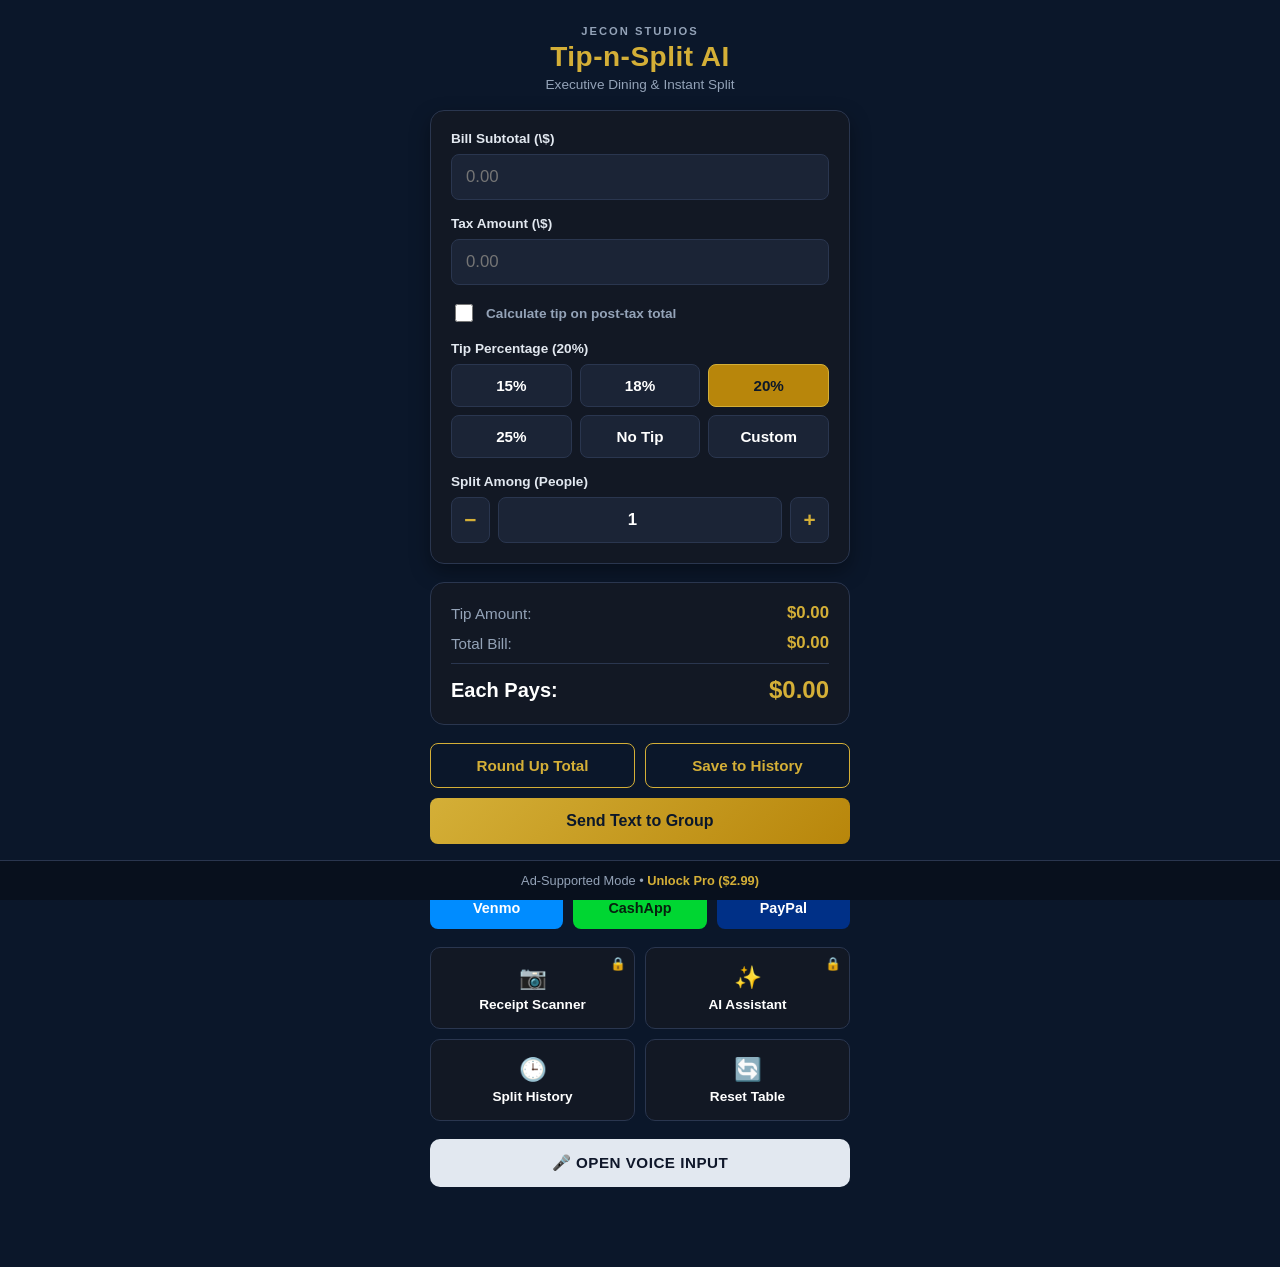
==== app/src/main/assets/index.html @ 570992b8 "Initial commit of TNS Web and Android build" ====
<!-- // app/src/main/assets/index.html -->
<!DOCTYPE html>
<html lang="en">
<head>
    <meta charset="UTF-8" />
    <meta name="viewport" content="width=device-width, initial-scale=1.0, maximum-scale=1.0, user-scalable=no" />
    <meta name="theme-color" content="#0B172A" />
    <title>Tip-n-Split AI</title>
    <link rel="stylesheet" href="style.css" />
    <link rel="manifest" href="manifest.json" />
</head>
<body>
    <div class="container">
        <header>
            <div class="brand-badge">JECON STUDIOS</div>
            <h1>Tip-n-Split AI</h1>
            <p class="subtitle">Executive Dining &amp; Instant Split</p>
        </header>

        <!-- Main Input Card -->
        <section class="input-card">
            <div class="input-group">
                <label for="bill-amount">Bill Subtotal (\$)</label>
                <input type="number" id="bill-amount" placeholder="0.00" step="0.01" min="0" inputmode="decimal" />
            </div>

            <div class="input-group">
                <label for="tax-amount">Tax Amount (\$)</label>
                <input type="number" id="tax-amount" placeholder="0.00" step="0.01" min="0" inputmode="decimal" />
            </div>

            <div class="checkbox-row">
                <input type="checkbox" id="tip-on-tax" />
                <label for="tip-on-tax">Calculate tip on post-tax total</label>
            </div>

            <div class="input-group">
                <label>Tip Percentage (<span id="active-tip-label">20%</span>)</label>
                <div class="tip-grid" id="tip-selector">
                    <button type="button" data-tip="15" onclick="setTip(15)">15%</button>
                    <button type="button" data-tip="18" onclick="setTip(18)">18%</button>
                    <button type="button" data-tip="20" class="active" onclick="setTip(20)">20%</button>
                    <button type="button" data-tip="25" onclick="setTip(25)">25%</button>
                    <button type="button" data-tip="0" onclick="setTip(0)">No Tip</button>
                    <button type="button" data-tip="custom" onclick="setTip('custom')">Custom</button>
                </div>
            </div>

            <div class="input-group">
                <label for="ppl-count">Split Among (People)</label>
                <div class="stepper-row">
                    <button type="button" class="stepper-btn" onclick="adjustPeople(-1)">−</button>
                    <input type="number" id="ppl-count" value="1" min="1" max="100" inputmode="numeric" />
                    <button type="button" class="stepper-btn" onclick="adjustPeople(1)">+</button>
                </div>
            </div>
        </section>

        <!-- Results Card -->
        <section class="result-display">
            <div class="res-row">
                <span>Tip Amount:</span>
                <span class="res-val" id="tip-total">$0.00</span>
            </div>
            <div class="res-row">
                <span>Total Bill:</span>
                <span class="res-val" id="grand-total">$0.00</span>
            </div>
            <div class="res-row main-res">
                <span>Each Pays:</span>
                <span class="res-val" id="final-res">$0.00</span>
            </div>
        </section>

        <!-- Primary Actions & Payment Deep Links -->
        <section class="actions">
            <div class="action-pair">
                <button type="button" class="btn-outline" onclick="roundUp()">Round Up Total</button>
                <button type="button" class="btn-outline" onclick="saveCurrentSplit()">Save to History</button>
            </div>
            <button type="button" class="btn-primary" onclick="sendTextToGroup()">Send Text to Group</button>

            <div class="payment-header">
                <span>Instant Payment Request</span>
                <button type="button" class="link-btn" onclick="openHandlesModal()">Configure Handles ⚙️</button>
            </div>
            <div class="payment-row">
                <button type="button" class="btn-pay venmo" onclick="payWith('venmo')">Venmo</button>
                <button type="button" class="btn-pay cashapp" onclick="payWith('cashapp')">CashApp</button>
                <button type="button" class="btn-pay paypal" onclick="payWith('paypal')">PayPal</button>
            </div>
        </section>

        <!-- AI & Utility Tools Grid -->
        <section class="tools-grid">
            <button type="button" class="tool-item" id="tile-scanner" onclick="handleFeatureTap('scanner')">
                <span class="tool-icon">📷</span>
                <span class="tool-title">Receipt Scanner</span>
                <span class="lock-badge" id="lock-scanner">🔒</span>
            </button>
            <button type="button" class="tool-item" id="tile-ai" onclick="handleFeatureTap('ai')">
                <span class="tool-icon">✨</span>
                <span class="tool-title">AI Assistant</span>
                <span class="lock-badge" id="lock-ai">🔒</span>
            </button>
            <button type="button" class="tool-item" onclick="openHistoryModal()">
                <span class="tool-icon">🕒</span>
                <span class="tool-title">Split History</span>
            </button>
            <button type="button" class="tool-item" onclick="resetCalculator()">
                <span class="tool-icon">🔄</span>
                <span class="tool-title">Reset Table</span>
            </button>
        </section>

        <!-- Hidden Camera File Input for Receipt Scanning -->
        <input type="file" id="receipt-file-input" accept="image/*" capture="environment" style="display: none;" onchange="processReceiptImage(event)" />

        <!-- Voice Input Trigger -->
        <button type="button" class="footer-voice-btn" id="voice-btn" onclick="triggerVoiceInput()">
            🎤 OPEN VOICE INPUT
        </button>
        <div id="voice-status" class="status-banner" style="display: none;"></div>

        <!-- Bottom Monetization Banner -->
        <div id="ad-banner" class="ad-banner">
            <span id="unlock-timer-text">Ad-Supported Mode • <a href="javascript:void(0)" onclick="openUnlockModal('pro')">Unlock Pro ($2.99)</a></span>
        </div>
    </div>

    <!-- Modal 1: Dual Unlock Paywall (1-Hr Rewarded Ad vs $2.99 Pro) -->
    <div id="unlock-modal" class="modal-overlay" style="display: none;">
        <div class="modal-card">
            <h2 class="modal-title">Unlock Executive AI Tools</h2>
            <p class="modal-desc">Watch a short 15-second sponsor clip to unlock <strong>AI Receipt Scanner</strong> &amp; <strong>Smart Split Assistant</strong> for 1 hour, or upgrade once to unlock forever.</p>

            <div id="ad-Countdown-box" class="ad-video-box" style="display: none;">
                <p id="ad-countdown-label">Sponsor Message Playing... 15s</p>
                <div class="progress-bar-bg">
                    <div id="ad-progress-fill" class="progress-bar-fill"></div>
                </div>
            </div>

            <div class="modal-actions" id="unlock-modal-buttons">
                <button type="button" class="btn-primary" onclick="startRewardedAd()">▶ Watch 15s Ad (1-Hour Pass)</button>
                <button type="button" class="btn-outline pro-btn" onclick="activateProForever()">★ Unlock Forever — $2.99</button>
                <button type="button" class="btn-text" onclick="closeModals()">Cancel</button>
            </div>
        </div>
    </div>

    <!-- Modal 2: AI Assistant Smart Split & Gemini Key Setup -->
    <div id="ai-modal" class="modal-overlay" style="display: none;">
        <div class="modal-card">
            <h2 class="modal-title">✨ AI Split Assistant</h2>
            <p class="modal-desc">Describe complex splits in plain English (e.g., <em>"Bill is $145, tax $12, 20% tip, 4 people"</em>).</p>
            <textarea id="ai-prompt-input" rows="3" placeholder="Type or paste receipt details here..."></textarea>

            <div class="input-group" style="margin-top: 12px;">
                <label for="gemini-api-key">Optional Gemini API Key (for Live Vision/AI):</label>
                <input type="password" id="gemini-api-key" placeholder="AIzaSy... (falls back to local parser if blank)" />
            </div>

            <div class="modal-actions">
                <button type="button" class="btn-primary" onclick="runAiAssistant()">Apply to Calculator</button>
                <button type="button" class="btn-text" onclick="closeModals()">Close</button>
            </div>
        </div>
    </div>

    <!-- Modal 3: Split History Log -->
    <div id="history-modal" class="modal-overlay" style="display: none;">
        <div class="modal-card">
            <h2 class="modal-title">🕒 Recent Bill Splits</h2>
            <div id="history-list" class="history-list"></div>
            <div class="modal-actions">
                <button type="button" class="btn-outline" onclick="openNativeHistory()">View Cloud Voice Logs</button>
                <button type="button" class="btn-text" onclick="clearLocalHistory()">Clear Local History</button>
                <button type="button" class="btn-primary" onclick="closeModals()">Done</button>
            </div>
        </div>
    </div>

    <!-- Modal 4: Payment Handles Configuration -->
    <div id="handles-modal" class="modal-overlay" style="display: none;">
        <div class="modal-card">
            <h2 class="modal-title">⚙️ Payment Handles</h2>
            <p class="modal-desc">Set your handles once so friends are routed directly to your payment profile with the exact amount pre-filled.</p>
            <div class="input-group">
                <label for="handle-venmo">Venmo Username (without @)</label>
                <input type="text" id="handle-venmo" placeholder="e.g. David-Connolly" />
            </div>
            <div class="input-group">
                <label for="handle-cashapp">CashApp $Cashtag (without \$)</label>
                <input type="text" id="handle-cashapp" placeholder="e.g. djconnolly" />
            </div>
            <div class="input-group">
                <label for="handle-paypal">PayPal.Me Username</label>
                <input type="text" id="handle-paypal" placeholder="e.g. djconnolly" />
            </div>
            <div class="modal-actions">
                <button type="button" class="btn-primary" onclick="savePaymentHandles()">Save Handles</button>
                <button type="button" class="btn-text" onclick="closeModals()">Cancel</button>
            </div>
        </div>
    </div>

    <script src="script.js"></script>
</body>
</html>
---- app/src/main/assets/style.css ----
/* // app/src/main/assets/style.css */
:root {
    --las-navy: #0B172A;
    --las-gold: #B8860B;
    --las-gold-bright: #D4AF37;
    --las-surface: #121824;
    --las-input: #1B2436;
    --las-border: #2A364F;
    --text-main: #FFFFFF;
    --text-muted: #94A3B8;
    --danger: #EF4444;
    --success: #10B981;
}

* {
    box-sizing: border-box;
    -webkit-tap-highlight-color: transparent;
}

body {
    background-color: var(--las-navy);
    color: var(--text-main);
    font-family: -apple-system, BlinkMacSystemFont, "Segoe UI", Roboto, Helvetica, Arial, sans-serif;
    margin: 0;
    padding: 15px 15px 80px 15px;
    display: flex;
    justify-content: center;
}

.container {
    width: 100%;
    max-width: 420px;
    margin: auto;
}

header {
    text-align: center;
    padding: 10px 0 18px 0;
}

.brand-badge {
    font-size: 0.7rem;
    letter-spacing: 2px;
    color: var(--text-muted);
    font-weight: 700;
    margin-bottom: 4px;
}

header h1 {
    margin: 0;
    font-size: 1.75rem;
    color: var(--las-gold-bright);
    letter-spacing: 0.5px;
}

.subtitle {
    margin: 4px 0 0 0;
    font-size: 0.85rem;
    color: var(--text-muted);
}

.input-card {
    background: var(--las-surface);
    padding: 20px;
    border-radius: 14px;
    border: 1px solid var(--las-border);
    box-shadow: 0 8px 20px rgba(0, 0, 0, 0.35);
}

.input-group {
    margin-bottom: 16px;
    width: 100%;
}

.input-group:last-child {
    margin-bottom: 0;
}

label {
    display: block;
    font-size: 0.85rem;
    margin-bottom: 8px;
    font-weight: 600;
    color: #E2E8F0;
}

input[type="number"],
input[type="text"],
input[type="password"],
textarea {
    width: 100%;
    background: var(--las-input);
    border: 1px solid var(--las-border);
    color: var(--text-main);
    padding: 12px 14px;
    border-radius: 8px;
    font-size: 1.05rem;
    font-family: inherit;
    transition: border-color 0.2s;
}

input:focus,
textarea:focus {
    border-color: var(--las-gold-bright);
    outline: none;
}

.checkbox-row {
    display: flex;
    align-items: center;
    gap: 10px;
    margin-bottom: 16px;
}

.checkbox-row input[type="checkbox"] {
    width: 18px;
    height: 18px;
    accent-color: var(--las-gold-bright);
}

.checkbox-row label {
    margin-bottom: 0;
    font-size: 0.85rem;
    color: var(--text-muted);
    cursor: pointer;
}

/* Stepper for People Count */
.stepper-row {
    display: flex;
    gap: 8px;
    align-items: center;
}

.stepper-row input {
    text-align: center;
    font-weight: 700;
}

.stepper-btn {
    background: var(--las-input);
    color: var(--las-gold-bright);
    border: 1px solid var(--las-border);
    border-radius: 8px;
    width: 48px;
    height: 46px;
    font-size: 1.3rem;
    font-weight: bold;
    cursor: pointer;
}

/* Tip Buttons Grid */
.tip-grid {
    display: grid;
    grid-template-columns: repeat(3, 1fr);
    gap: 8px;
    margin: 8px 0;
}

.tip-grid button {
    background: var(--las-input);
    color: var(--text-main);
    border: 1px solid var(--las-border);
    padding: 12px 8px;
    border-radius: 8px;
    font-size: 0.95rem;
    font-weight: 600;
    cursor: pointer;
    transition: all 0.15s ease;
}

.tip-grid button.active {
    background: var(--las-gold);
    border-color: var(--las-gold-bright);
    color: var(--las-navy);
    font-weight: 800;
}

/* Results Display */
.result-display {
    background: var(--las-surface);
    margin: 18px 0;
    padding: 20px;
    border-radius: 14px;
    border: 1px solid var(--las-border);
}

.res-row {
    display: flex;
    justify-content: space-between;
    align-items: center;
    margin-bottom: 10px;
    font-size: 0.95rem;
    color: var(--text-muted);
}

.res-val {
    color: var(--las-gold-bright);
    font-weight: 700;
    font-size: 1.05rem;
}

.main-res {
    border-top: 1px solid var(--las-border);
    padding-top: 12px;
    margin-top: 8px;
    margin-bottom: 0;
    font-size: 1.25rem;
    color: var(--text-main);
    font-weight: 700;
}

.main-res .res-val {
    font-size: 1.5rem;
}

/* Actions & Deep Links */
.actions {
    display: flex;
    flex-direction: column;
    gap: 10px;
}

.action-pair {
    display: grid;
    grid-template-columns: 1fr 1fr;
    gap: 10px;
}

.btn-outline {
    width: 100%;
    background: transparent;
    border: 1px solid var(--las-gold-bright);
    color: var(--las-gold-bright);
    padding: 13px;
    border-radius: 8px;
    font-weight: 700;
    font-size: 0.95rem;
    cursor: pointer;
}

.btn-primary {
    width: 100%;
    background: linear-gradient(135deg, var(--las-gold-bright), var(--las-gold));
    color: var(--las-navy);
    border: none;
    padding: 14px;
    border-radius: 8px;
    font-weight: 800;
    font-size: 1rem;
    cursor: pointer;
}

.btn-text {
    background: none;
    border: none;
    color: var(--text-muted);
    padding: 10px;
    font-size: 0.9rem;
    cursor: pointer;
    width: 100%;
}

.payment-header {
    display: flex;
    justify-content: space-between;
    align-items: center;
    margin-top: 8px;
    font-size: 0.8rem;
    color: var(--text-muted);
}

.link-btn {
    background: none;
    border: none;
    color: var(--las-gold-bright);
    font-size: 0.8rem;
    cursor: pointer;
    padding: 0;
}

.payment-row {
    display: grid;
    grid-template-columns: repeat(3, 1fr);
    gap: 10px;
}

.btn-pay {
    border: none;
    padding: 13px 8px;
    border-radius: 8px;
    color: white;
    font-weight: 700;
    font-size: 0.9rem;
    cursor: pointer;
}

.venmo { background: #008CFF; }
.cashapp { background: #00D632; color: #06210E; }
.paypal { background: #003087; }

/* Tools Grid */
.tools-grid {
    display: grid;
    grid-template-columns: 1fr 1fr;
    gap: 10px;
    margin-top: 18px;
}

.tool-item {
    position: relative;
    background: var(--las-surface);
    color: var(--text-main);
    padding: 16px 12px;
    border-radius: 10px;
    text-align: center;
    border: 1px solid var(--las-border);
    cursor: pointer;
    display: flex;
    flex-direction: column;
    align-items: center;
    gap: 6px;
}

.tool-icon {
    font-size: 1.4rem;
}

.tool-title {
    font-size: 0.85rem;
    font-weight: 600;
}

.lock-badge {
    position: absolute;
    top: 8px;
    right: 8px;
    font-size: 0.8rem;
}

/* Voice Button */
.footer-voice-btn {
    width: 100%;
    background: #E2E8F0;
    color: #0F172A;
    border: none;
    padding: 15px;
    margin-top: 18px;
    font-weight: 800;
    font-size: 0.95rem;
    border-radius: 10px;
    text-transform: uppercase;
    cursor: pointer;
    letter-spacing: 0.5px;
}

.footer-voice-btn.listening {
    background: var(--danger);
    color: #FFFFFF;
    animation: pulse 1.4s infinite;
}

@keyframes pulse {
    0% { box-shadow: 0 0 0 0 rgba(239, 68, 68, 0.5); }
    70% { box-shadow: 0 0 0 12px rgba(239, 68, 68, 0); }
    100% { box-shadow: 0 0 0 0 rgba(239, 68, 68, 0); }
}

.status-banner {
    margin-top: 10px;
    padding: 10px 12px;
    border-radius: 8px;
    background: var(--las-input);
    border: 1px solid var(--las-gold);
    font-size: 0.85rem;
    text-align: center;
    color: var(--las-gold-bright);
}

/* Bottom Ad / Unlock Status Banner */
.ad-banner {
    position: fixed;
    bottom: 0;
    left: 0;
    right: 0;
    background: #08101D;
    border-top: 1px solid var(--las-border);
    text-align: center;
    padding: 12px;
    font-size: 0.8rem;
    color: var(--text-muted);
    z-index: 50;
}

.ad-banner a {
    color: var(--las-gold-bright);
    font-weight: 700;
    text-decoration: none;
}

/* Modals */
.modal-overlay {
    position: fixed;
    inset: 0;
    background: rgba(5, 10, 20, 0.82);
    display: flex;
    align-items: center;
    justify-content: center;
    padding: 16px;
    z-index: 100;
}

.modal-card {
    background: var(--las-surface);
    border: 1px solid var(--las-border);
    border-radius: 14px;
    width: 100%;
    max-width: 380px;
    padding: 22px;
    box-shadow: 0 16px 40px rgba(0, 0, 0, 0.6);
}

.modal-title {
    margin: 0 0 8px 0;
    font-size: 1.25rem;
    color: var(--las-gold-bright);
}

.modal-desc {
    font-size: 0.88rem;
    color: var(--text-muted);
    line-height: 1.45;
    margin: 0 0 16px 0;
}

.modal-actions {
    display: flex;
    flex-direction: column;
    gap: 10px;
    margin-top: 16px;
}

.ad-video-box {
    background: #08101D;
    border: 1px solid var(--las-border);
    padding: 16px;
    border-radius: 8px;
    text-align: center;
    margin-bottom: 12px;
}

.progress-bar-bg {
    width: 100%;
    height: 8px;
    background: #1E293B;
    border-radius: 4px;
    overflow: hidden;
    margin-top: 10px;
}

.progress-bar-fill {
    height: 100%;
    width: 0%;
    background: var(--las-gold-bright);
    transition: width 0.25s linear;
}

.history-list {
    max-height: 240px;
    overflow-y: auto;
    display: flex;
    flex-direction: column;
    gap: 8px;
}

.history-item {
    background: var(--las-input);
    border: 1px solid var(--las-border);
    border-radius: 8px;
    padding: 10px 12px;
    font-size: 0.85rem;
    display: flex;
    justify-content: space-between;
    align-items: center;
    cursor: pointer;
}

.history-item strong {
    color: var(--las-gold-bright);
}
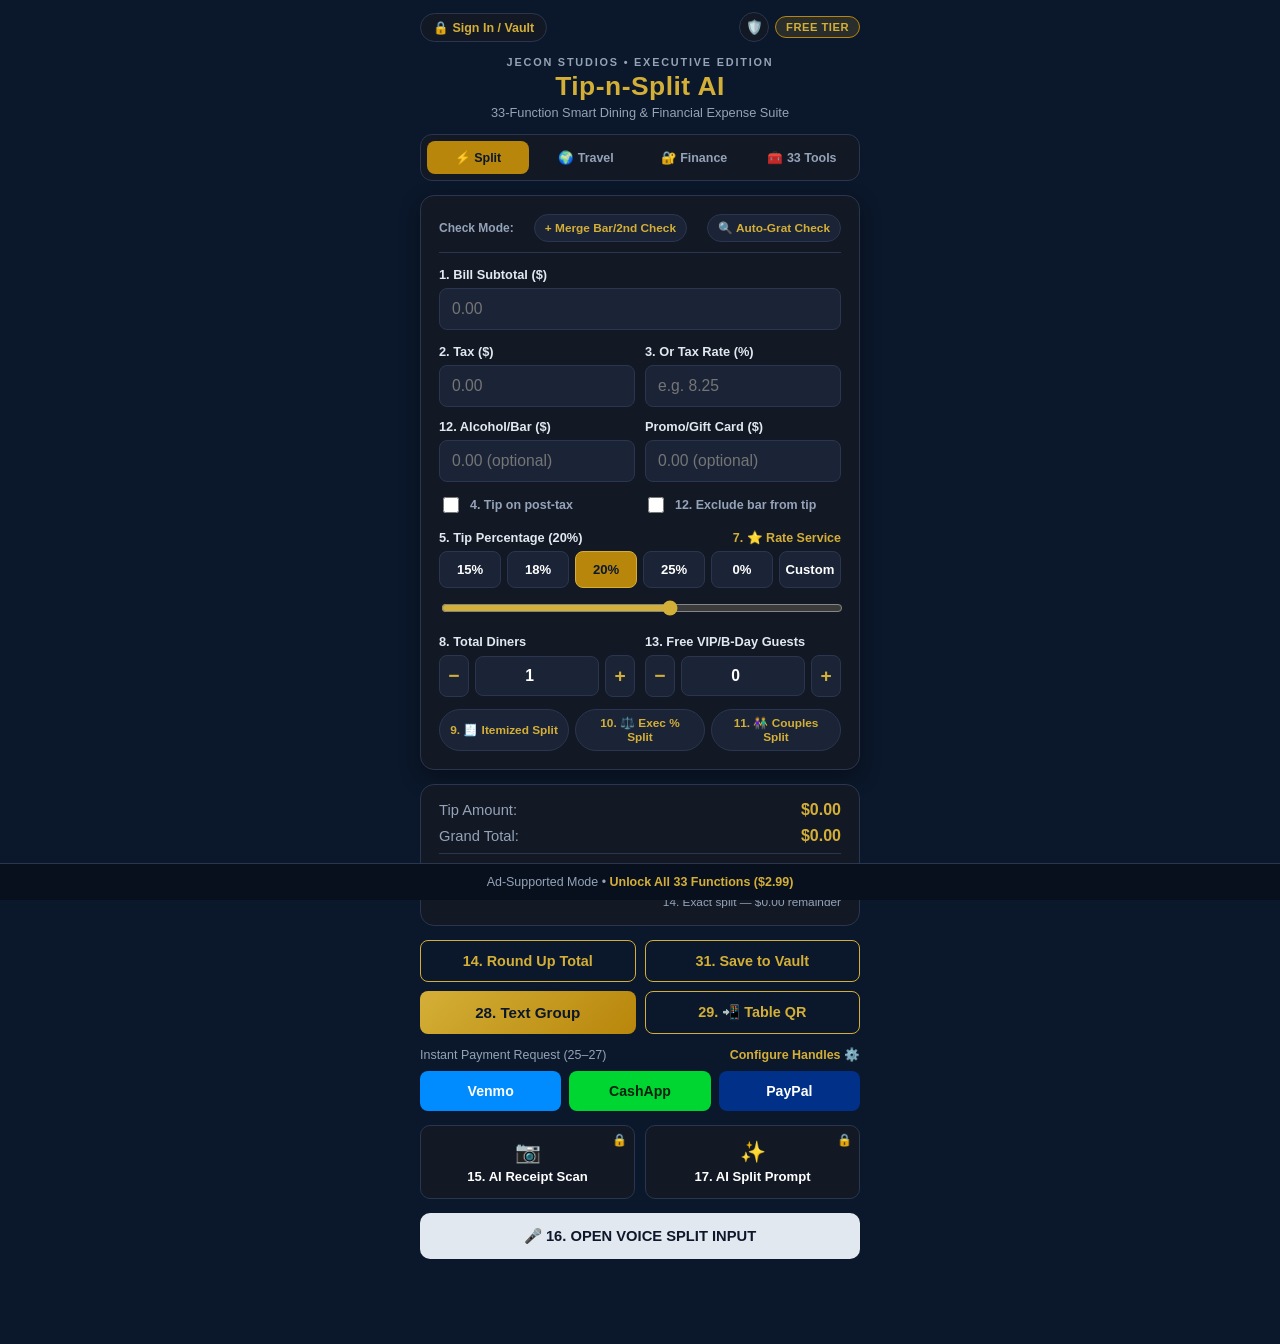
==== commit 05d81910: "Add Firebase Financial Vault login, 4-digit PIN lock, and all 33 executive functions" ====
--- a/app/src/main/assets/index.html
+++ b/app/src/main/assets/index.html
@@ -5,160 +5,480 @@
     <meta charset="UTF-8" />
     <meta name="viewport" content="width=device-width, initial-scale=1.0, maximum-scale=1.0, user-scalable=no" />
     <meta name="theme-color" content="#0B172A" />
-    <title>Tip-n-Split AI</title>
+    <title>Tip-n-Split AI — Executive 33-Function Suite</title>
     <link rel="stylesheet" href="style.css" />
     <link rel="manifest" href="manifest.json" />
 </head>
 <body>
     <div class="container">
+        <!-- Top Executive Bar with Auth & Security Lock -->
+        <div class="top-utility-bar">
+            <button type="button" class="auth-pill" id="auth-status-btn" onclick="openAuthModal()">
+                🔒 Sign In / Vault
+            </button>
+            <div class="top-right-actions">
+                <button type="button" class="icon-pill" id="pin-lock-btn" onclick="togglePinLockScreen()" title="Quick PIN Lock">🛡️</button>
+                <span class="pro-pill" id="pro-badge-pill" onclick="openUnlockModal('pro')">FREE TIER</span>
+            </div>
+        </div>
+
         <header>
-            <div class="brand-badge">JECON STUDIOS</div>
+            <div class="brand-badge">JECON STUDIOS • EXECUTIVE EDITION</div>
             <h1>Tip-n-Split AI</h1>
-            <p class="subtitle">Executive Dining &amp; Instant Split</p>
+            <p class="subtitle">33-Function Smart Dining &amp; Financial Expense Suite</p>
         </header>
 
-        <!-- Main Input Card -->
-        <section class="input-card">
-            <div class="input-group">
-                <label for="bill-amount">Bill Subtotal (\$)</label>
-                <input type="number" id="bill-amount" placeholder="0.00" step="0.01" min="0" inputmode="decimal" />
-            </div>
-
-            <div class="input-group">
-                <label for="tax-amount">Tax Amount (\$)</label>
-                <input type="number" id="tax-amount" placeholder="0.00" step="0.01" min="0" inputmode="decimal" />
-            </div>
-
-            <div class="checkbox-row">
-                <input type="checkbox" id="tip-on-tax" />
-                <label for="tip-on-tax">Calculate tip on post-tax total</label>
-            </div>
-
-            <div class="input-group">
-                <label>Tip Percentage (<span id="active-tip-label">20%</span>)</label>
-                <div class="tip-grid" id="tip-selector">
-                    <button type="button" data-tip="15" onclick="setTip(15)">15%</button>
-                    <button type="button" data-tip="18" onclick="setTip(18)">18%</button>
-                    <button type="button" data-tip="20" class="active" onclick="setTip(20)">20%</button>
-                    <button type="button" data-tip="25" onclick="setTip(25)">25%</button>
-                    <button type="button" data-tip="0" onclick="setTip(0)">No Tip</button>
-                    <button type="button" data-tip="custom" onclick="setTip('custom')">Custom</button>
-                </div>
-            </div>
-
-            <div class="input-group">
-                <label for="ppl-count">Split Among (People)</label>
-                <div class="stepper-row">
-                    <button type="button" class="stepper-btn" onclick="adjustPeople(-1)">−</button>
-                    <input type="number" id="ppl-count" value="1" min="1" max="100" inputmode="numeric" />
-                    <button type="button" class="stepper-btn" onclick="adjustPeople(1)">+</button>
+        <!-- Primary Navigation Tabs -->
+        <nav class="tab-nav">
+            <button type="button" class="tab-btn active" data-tab="tab-split" onclick="switchTab('tab-split')">⚡ Split</button>
+            <button type="button" class="tab-btn" data-tab="tab-travel" onclick="switchTab('tab-travel')">🌍 Travel</button>
+            <button type="button" class="tab-btn" data-tab="tab-vault" onclick="switchTab('tab-vault')">🔐 Finance</button>
+            <button type="button" class="tab-btn" data-tab="tab-directory" onclick="switchTab('tab-directory')">🧰 33 Tools</button>
+        </nav>
+
+        <!-- ==========================================
+             TAB 1: CORE & ADVANCED CALCULATOR
+             ========================================== -->
+        <main id="tab-split" class="tab-panel active">
+            <section class="input-card">
+                <!-- Function #19: Multi-Receipt Merger Bar -->
+                <div class="mini-toolbar">
+                    <span class="toolbar-label">Check Mode:</span>
+                    <button type="button" class="chip-btn" onclick="handleGatedFunction(19, mergeSecondReceipt)">+ Merge Bar/2nd Check</button>
+                    <button type="button" class="chip-btn" onclick="handleGatedFunction(18, detectAutoGratuity)">🔍 Auto-Grat Check</button>
+                </div>
+
+                <!-- Function #1: Bill Subtotal -->
+                <div class="input-group">
+                    <label for="bill-amount">1. Bill Subtotal ($)</label>
+                    <input type="number" id="bill-amount" placeholder="0.00" step="0.01" min="0" inputmode="decimal" />
+                </div>
+
+                <!-- Functions #2 & #3: Tax Amount & Auto Tax % -->
+                <div class="dual-input-row">
+                    <div class="input-group">
+                        <label for="tax-amount">2. Tax ($)</label>
+                        <input type="number" id="tax-amount" placeholder="0.00" step="0.01" min="0" inputmode="decimal" />
+                    </div>
+                    <div class="input-group">
+                        <label for="tax-rate-pct">3. Or Tax Rate (%)</label>
+                        <input type="number" id="tax-rate-pct" placeholder="e.g. 8.25" step="0.05" min="0" inputmode="decimal" oninput="applyTaxRatePercent()" />
+                    </div>
+                </div>
+
+                <!-- Function #12: Deduct Alcohol / Bar Tab from Tip Base -->
+                <div class="dual-input-row">
+                    <div class="input-group">
+                        <label for="bar-amount">12. Alcohol/Bar ($)</label>
+                        <input type="number" id="bar-amount" placeholder="0.00 (optional)" step="0.01" min="0" inputmode="decimal" />
+                    </div>
+                    <div class="input-group">
+                        <label for="discount-amount">Promo/Gift Card ($)</label>
+                        <input type="number" id="discount-amount" placeholder="0.00 (optional)" step="0.01" min="0" inputmode="decimal" />
+                    </div>
+                </div>
+
+                <!-- Function #4: Pre-Tax vs Post-Tax Toggle & Function #12 Toggle -->
+                <div class="checkbox-grid">
+                    <label class="checkbox-row">
+                        <input type="checkbox" id="tip-on-tax" />
+                        <span>4. Tip on post-tax</span>
+                    </label>
+                    <label class="checkbox-row">
+                        <input type="checkbox" id="exclude-bar-tip" />
+                        <span>12. Exclude bar from tip</span>
+                    </label>
+                </div>
+
+                <!-- Functions #5, #6, #7: Tip Presets, Custom Slider, Service Star Rating -->
+                <div class="input-group">
+                    <div class="label-split">
+                        <label>5. Tip Percentage (<span id="active-tip-label">20%</span>)</label>
+                        <button type="button" class="link-btn" onclick="openServiceRatingPrompt()">7. ⭐ Rate Service</button>
+                    </div>
+                    <div class="tip-grid" id="tip-selector">
+                        <button type="button" data-tip="15" onclick="setTip(15)">15%</button>
+                        <button type="button" data-tip="18" onclick="setTip(18)">18%</button>
+                        <button type="button" data-tip="20" class="active" onclick="setTip(20)">20%</button>
+                        <button type="button" data-tip="25" onclick="setTip(25)">25%</button>
+                        <button type="button" data-tip="0" onclick="setTip(0)">0%</button>
+                        <button type="button" data-tip="custom" onclick="setTip('custom')">Custom</button>
+                    </div>
+                    <!-- Function #6: Precision Tip Slider -->
+                    <input type="range" id="tip-slider" min="0" max="35" step="1" value="20" oninput="setTipFromSlider(this.value)" class="gold-slider" />
+                </div>
+
+                <!-- Functions #8, #11, #13: People Count, Household Units, VIP Comp Guests -->
+                <div class="dual-input-row">
+                    <div class="input-group">
+                        <label for="ppl-count">8. Total Diners</label>
+                        <div class="stepper-row">
+                            <button type="button" class="stepper-btn" onclick="adjustPeople(-1)">−</button>
+                            <input type="number" id="ppl-count" value="1" min="1" max="100" inputmode="numeric" />
+                            <button type="button" class="stepper-btn" onclick="adjustPeople(1)">+</button>
+                        </div>
+                    </div>
+                    <div class="input-group">
+                        <label for="vip-count">13. Free VIP/B-Day Guests</label>
+                        <div class="stepper-row">
+                            <button type="button" class="stepper-btn" onclick="adjustVip(-1)">−</button>
+                            <input type="number" id="vip-count" value="0" min="0" max="99" inputmode="numeric" />
+                            <button type="button" class="stepper-btn" onclick="adjustVip(1)">+</button>
+                        </div>
+                    </div>
+                </div>
+
+                <!-- Functions #9, #10, #11: Advanced Split Mode Buttons -->
+                <div class="split-mode-bar">
+                    <button type="button" class="chip-btn" onclick="handleGatedFunction(9, openItemizedModal)">9. 🧾 Itemized Split</button>
+                    <button type="button" class="chip-btn" onclick="handleGatedFunction(10, runExecRatioSplit)">10. ⚖️ Exec % Split</button>
+                    <button type="button" class="chip-btn" onclick="handleGatedFunction(11, runCouplesSplit)">11. 👫 Couples Split</button>
+                </div>
+            </section>
+
+            <!-- Results Display Card -->
+            <section class="result-display">
+                <div class="res-row">
+                    <span>Tip Amount:</span>
+                    <span class="res-val" id="tip-total">$0.00</span>
+                </div>
+                <div class="res-row">
+                    <span>Grand Total:</span>
+                    <span class="res-val" id="grand-total">$0.00</span>
+                </div>
+                <div class="res-row" id="paying-diners-row" style="display:none;">
+                    <span>Paying Diners (Excl. VIP):</span>
+                    <span class="res-val" id="paying-diners-val">1</span>
+                </div>
+                <div class="res-row main-res">
+                    <span>Each Paying Diner:</span>
+                    <span class="res-val" id="final-res">$0.00</span>
+                </div>
+                <!-- Function #14: Penny Remainder Resolver -->
+                <div class="penny-notice" id="penny-resolver-text">14. Exact split — $0.00 remainder</div>
+            </section>
+
+            <!-- Primary Actions & Deep Links -->
+            <section class="actions">
+                <div class="action-pair">
+                    <button type="button" class="btn-outline" onclick="roundUp()">14. Round Up Total</button>
+                    <button type="button" class="btn-outline" onclick="saveSplitToVault()">31. Save to Vault</button>
+                </div>
+
+                <div class="action-pair">
+                    <button type="button" class="btn-primary" onclick="sendTextToGroup()">28. Text Group</button>
+                    <button type="button" class="btn-outline" onclick="handleGatedFunction(29, openQrModal)">29. 📲 Table QR</button>
+                </div>
+
+                <div class="payment-header">
+                    <span>Instant Payment Request (25–27)</span>
+                    <button type="button" class="link-btn" onclick="openHandlesModal()">Configure Handles ⚙️</button>
+                </div>
+                <div class="payment-row">
+                    <button type="button" class="btn-pay venmo" onclick="payWith('venmo')">Venmo</button>
+                    <button type="button" class="btn-pay cashapp" onclick="payWith('cashapp')">CashApp</button>
+                    <button type="button" class="btn-pay paypal" onclick="payWith('paypal')">PayPal</button>
+                </div>
+            </section>
+
+            <!-- AI & Scanner Quick Grid -->
+            <section class="tools-grid">
+                <button type="button" class="tool-item" onclick="handleGatedFunction(15, triggerReceiptCamera)">
+                    <span class="tool-icon">📷</span>
+                    <span class="tool-title">15. AI Receipt Scan</span>
+                    <span class="lock-badge" data-lock-badge>🔒</span>
+                </button>
+                <button type="button" class="tool-item" onclick="handleGatedFunction(17, openAiAssistantModal)">
+                    <span class="tool-icon">✨</span>
+                    <span class="tool-title">17. AI Split Prompt</span>
+                    <span class="lock-badge" data-lock-badge>🔒</span>
+                </button>
+            </section>
+
+            <input type="file" id="receipt-file-input" accept="image/*" capture="environment" style="display: none;" onchange="processReceiptImage(event)" />
+
+            <!-- Function #16: Voice Input -->
+            <button type="button" class="footer-voice-btn" id="voice-btn" onclick="handleGatedFunction(16, triggerVoiceInput)">
+                🎤 16. OPEN VOICE SPLIT INPUT
+            </button>
+        </main>
+
+        <!-- ==========================================
+             TAB 2: GLOBAL & EXECUTIVE TRAVEL (20-24)
+             ========================================== -->
+        <section id="tab-travel" class="tab-panel" style="display: none;">
+            <div class="input-card">
+                <h2 class="section-heading">🌍 Executive Travel &amp; FX Tools</h2>
+
+                <!-- Function #20: Multi-Currency Converter -->
+                <div class="tool-box">
+                    <label>20. Live Bill Currency Converter</label>
+                    <div class="dual-input-row">
+                        <select id="fx-currency" onchange="updateTravelCalculations()">
+                            <option value="1">USD ($1.00)</option>
+                            <option value="0.92">EUR (€0.92)</option>
+                            <option value="0.79">GBP (£0.79)</option>
+                            <option value="4065">KHR — Cambodia Riel (៛4,065)</option>
+                            <option value="152.5">JPY (¥152.5)</option>
+                            <option value="34.2">THB (฿34.2)</option>
+                            <option value="1.38">CAD ($1.38)</option>
+                            <option value="1.51">AUD ($1.51)</option>
+                        </select>
+                        <div class="fx-output" id="fx-converted-output">$0.00 / person</div>
+                    </div>
+                </div>
+
+                <!-- Function #21: International Tipping Etiquette -->
+                <div class="tool-box">
+                    <label for="etiquette-country">21. Country Tipping Etiquette Advisor</label>
+                    <select id="etiquette-country" onchange="showCountryEtiquette()">
+                        <option value="us">🇺🇸 United States / Canada (18%–22% standard)</option>
+                        <option value="kh">🇰🇭 Cambodia (5%–10% or round up; appreciated in USD/KHR)</option>
+                        <option value="eu">🇪🇺 Western Europe (5%–10%; service often included)</option>
+                        <option value="uk">🇬🇧 United Kingdom (10%–12.5% discretionary charge)</option>
+                        <option value="jp">🇯🇵 Japan (0% — tipping not customary)</option>
+                        <option value="th">🇹🇭 Thailand (5%–10% at sit-down restaurants)</option>
+                    </select>
+                    <p class="helper-note" id="etiquette-note">Standard sit-down dining tip is 18%–22% pre-tax. Apply with 1 tap below.</p>
+                    <button type="button" class="btn-outline" onclick="applyRecommendedCountryTip()">Apply Recommended Tip %</button>
+                </div>
+
+                <!-- Function #22: Per-Diem Daily Allowance Tracker -->
+                <div class="tool-box">
+                    <label for="per-diem-limit">22. Corporate Per-Diem Allowance ($/Day)</label>
+                    <div class="dual-input-row">
+                        <input type="number" id="per-diem-limit" value="79.00" step="1" oninput="updateTravelCalculations()" />
+                        <div class="fx-output" id="per-diem-remaining">$79.00 left</div>
+                    </div>
+                </div>
+
+                <!-- Function #23: Cash Denominations Breakdown -->
+                <div class="tool-box">
+                    <label>23. Exact Cash Bills Needed (Per Person)</label>
+                    <div class="cash-bills-box" id="cash-denominations-output">Enter a bill amount on the Split tab to see exact $100/$50/$20/$10/$5/$1 breakdown.</div>
+                </div>
+
+                <!-- Function #24: Credit Card Points Optimizer -->
+                <div class="tool-box">
+                    <label for="cc-multiplier">24. Dining Credit Card Rewards Optimizer</label>
+                    <select id="cc-multiplier" onchange="updateTravelCalculations()">
+                        <option value="0.04">Amex Gold / Sapphire Reserve (4x Dining ≈ 6% value)</option>
+                        <option value="0.03">Chase Sapphire Preferred / Bilt (3x Dining ≈ 4.5% value)</option>
+                        <option value="0.02">Flat 2% Cashback Executive Card</option>
+                    </select>
+                    <p class="helper-note" id="cc-rewards-output">Estimated points rebates on this check: $0.00</p>
                 </div>
             </div>
         </section>
 
-        <!-- Results Card -->
-        <section class="result-display">
-            <div class="res-row">
-                <span>Tip Amount:</span>
-                <span class="res-val" id="tip-total">$0.00</span>
-            </div>
-            <div class="res-row">
-                <span>Total Bill:</span>
-                <span class="res-val" id="grand-total">$0.00</span>
-            </div>
-            <div class="res-row main-res">
-                <span>Each Pays:</span>
-                <span class="res-val" id="final-res">$0.00</span>
+        <!-- ==========================================
+             TAB 3: SECURE FINANCE VAULT (30-33)
+             ========================================== -->
+        <section id="tab-vault" class="tab-panel" style="display: none;">
+            <div class="input-card">
+                <div class="vault-header">
+                    <div>
+                        <h2 class="section-heading" style="margin:0;">🔐 Financial Expense Vault</h2>
+                        <p class="helper-note" id="vault-sync-status">Local Encrypted Mode • Sign in for Cloud Sync</p>
+                    </div>
+                    <button type="button" class="chip-btn" onclick="openAuthModal()">30. Account</button>
+                </div>
+
+                <!-- Function #32: Monthly Dining Budget & Analytics -->
+                <div class="tool-box">
+                    <div class="label-split">
+                        <label for="monthly-budget-input">32. Monthly Dining Budget ($)</label>
+                        <span id="budget-summary-label" class="gold-text">$0 / $600</span>
+                    </div>
+                    <input type="number" id="monthly-budget-input" value="600" step="25" oninput="updateBudgetProgress()" />
+                    <div class="progress-bar-bg">
+                        <div id="budget-progress-fill" class="progress-bar-fill"></div>
+                    </div>
+                </div>
+
+                <!-- Function #31: Log Expense with Tax Category -->
+                <div class="tool-box">
+                    <label>31. Tag &amp; Save Current Bill to Financial Ledger</label>
+                    <div class="dual-input-row">
+                        <select id="expense-category">
+                            <option value="Business Meal (50% Deductible)">💼 Business Meal (50% IRS Ded.)</option>
+                            <option value="Client Entertainment">🤝 Client Hospitality</option>
+                            <option value="Executive Travel Per-Diem">✈️ Travel Per-Diem</option>
+                            <option value="Personal Dining">🍽️ Personal Dining</option>
+                        </select>
+                        <input type="text" id="expense-merchant" placeholder="Merchant / Restaurant Name" />
+                    </div>
+                    <button type="button" class="btn-primary" style="margin-top:8px;" onclick="saveSplitToVault()">+ Record Financial Entry</button>
+                </div>
+
+                <!-- Function #33: Tax-Deductible Summary & CSV Export -->
+                <div class="vault-stats-grid">
+                    <div class="stat-box">
+                        <span class="stat-label">Total Logged</span>
+                        <strong id="vault-stat-total">$0.00</strong>
+                    </div>
+                    <div class="stat-box">
+                        <span class="stat-label">My Share Spent</span>
+                        <strong id="vault-stat-myshare">$0.00</strong>
+                    </div>
+                    <div class="stat-box">
+                        <span class="stat-label">Tax Deductible (Est.)</span>
+                        <strong id="vault-stat-deductible">$0.00</strong>
+                    </div>
+                </div>
+
+                <div class="action-pair" style="margin-bottom: 12px;">
+                    <button type="button" class="btn-outline" onclick="handleGatedFunction(33, exportVaultCsv)">33. 📥 Export IRS CSV</button>
+                    <button type="button" class="btn-outline" onclick="syncVaultWithCloud()">☁️ Sync Cloud Now</button>
+                </div>
+
+                <div id="vault-ledger-list" class="history-list"></div>
             </div>
         </section>
 
-        <!-- Primary Actions & Payment Deep Links -->
-        <section class="actions">
-            <div class="action-pair">
-                <button type="button" class="btn-outline" onclick="roundUp()">Round Up Total</button>
-                <button type="button" class="btn-outline" onclick="saveCurrentSplit()">Save to History</button>
-            </div>
-            <button type="button" class="btn-primary" onclick="sendTextToGroup()">Send Text to Group</button>
-
-            <div class="payment-header">
-                <span>Instant Payment Request</span>
-                <button type="button" class="link-btn" onclick="openHandlesModal()">Configure Handles ⚙️</button>
-            </div>
-            <div class="payment-row">
-                <button type="button" class="btn-pay venmo" onclick="payWith('venmo')">Venmo</button>
-                <button type="button" class="btn-pay cashapp" onclick="payWith('cashapp')">CashApp</button>
-                <button type="button" class="btn-pay paypal" onclick="payWith('paypal')">PayPal</button>
+        <!-- ==========================================
+             TAB 4: ALL 33 FUNCTIONS INTERACTIVE HUB
+             ========================================== -->
+        <section id="tab-directory" class="tab-panel" style="display: none;">
+            <div class="input-card">
+                <div class="label-split">
+                    <h2 class="section-heading" style="margin:0;">🧰 All 33 Executive Functions</h2>
+                    <button type="button" class="chip-btn" onclick="openUnlockModal('pro')">Unlock All 33</button>
+                </div>
+                <p class="helper-note">Tap any function below to jump straight to that tool or run it immediately.</p>
+                <div id="functions-33-grid" class="directory-list"></div>
             </div>
         </section>
 
-        <!-- AI & Utility Tools Grid -->
-        <section class="tools-grid">
-            <button type="button" class="tool-item" id="tile-scanner" onclick="handleFeatureTap('scanner')">
-                <span class="tool-icon">📷</span>
-                <span class="tool-title">Receipt Scanner</span>
-                <span class="lock-badge" id="lock-scanner">🔒</span>
-            </button>
-            <button type="button" class="tool-item" id="tile-ai" onclick="handleFeatureTap('ai')">
-                <span class="tool-icon">✨</span>
-                <span class="tool-title">AI Assistant</span>
-                <span class="lock-badge" id="lock-ai">🔒</span>
-            </button>
-            <button type="button" class="tool-item" onclick="openHistoryModal()">
-                <span class="tool-icon">🕒</span>
-                <span class="tool-title">Split History</span>
-            </button>
-            <button type="button" class="tool-item" onclick="resetCalculator()">
-                <span class="tool-icon">🔄</span>
-                <span class="tool-title">Reset Table</span>
-            </button>
-        </section>
-
-        <!-- Hidden Camera File Input for Receipt Scanning -->
-        <input type="file" id="receipt-file-input" accept="image/*" capture="environment" style="display: none;" onchange="processReceiptImage(event)" />
-
-        <!-- Voice Input Trigger -->
-        <button type="button" class="footer-voice-btn" id="voice-btn" onclick="triggerVoiceInput()">
-            🎤 OPEN VOICE INPUT
-        </button>
         <div id="voice-status" class="status-banner" style="display: none;"></div>
 
-        <!-- Bottom Monetization Banner -->
+        <!-- Bottom Monetization & Auth Status Bar -->
         <div id="ad-banner" class="ad-banner">
-            <span id="unlock-timer-text">Ad-Supported Mode • <a href="javascript:void(0)" onclick="openUnlockModal('pro')">Unlock Pro ($2.99)</a></span>
-        </div>
-    </div>
-
-    <!-- Modal 1: Dual Unlock Paywall (1-Hr Rewarded Ad vs $2.99 Pro) -->
+            <span id="unlock-timer-text">Ad-Supported Mode • <a href="javascript:void(0)" onclick="openUnlockModal('pro')">Unlock All 33 Functions ($2.99)</a></span>
+        </div>
+    </div>
+
+    <!-- ==========================================
+         MODALS (Auth, PIN Lock, Itemized, QR, Paywall)
+         ========================================== -->
+
+    <!-- Modal A: Firebase Financial Login & Security -->
+    <div id="auth-modal" class="modal-overlay" style="display: none;">
+        <div class="modal-card">
+            <h2 class="modal-title">🔐 Financial Vault Login</h2>
+            <p class="modal-desc" id="auth-modal-desc">Sign in to encrypt and sync your dining ledger, payment handles, and tax-deductible receipts across devices.</p>
+
+            <div id="auth-logged-out-view">
+                <div class="input-group">
+                    <label for="auth-email">Email Address</label>
+                    <input type="email" id="auth-email" placeholder="dconnolly@jeconllc.com" autocomplete="email" />
+                </div>
+                <div class="input-group">
+                    <label for="auth-password">Password (min 6 chars)</label>
+                    <input type="password" id="auth-password" placeholder="••••••••" autocomplete="current-password" />
+                </div>
+                <div class="action-pair" style="margin-top:12px;">
+                    <button type="button" class="btn-primary" onclick="signInEmail()">Sign In</button>
+                    <button type="button" class="btn-outline" onclick="signUpEmail()">Create Account</button>
+                </div>
+                <button type="button" class="btn-outline" style="margin-top:10px; width:100%;" onclick="signInWithGoogle()">
+                    🌐 Continue with Google
+                </button>
+            </div>
+
+            <div id="auth-logged-in-view" style="display: none;">
+                <div class="tool-box" style="text-align:center;">
+                    <div style="font-size:0.8rem; color:#94A3B8;">Signed in as</div>
+                    <strong id="auth-user-email" style="color:#D4AF37; font-size:1.05rem;"></strong>
+                </div>
+                <div class="input-group">
+                    <label for="user-pin-code">Optional 4-Digit Quick PIN Lock</label>
+                    <input type="password" id="user-pin-code" maxlength="4" placeholder="e.g. 2026" inputmode="numeric" />
+                </div>
+                <button type="button" class="btn-primary" onclick="savePinCode()">Save Quick PIN</button>
+                <button type="button" class="btn-outline" style="margin-top:10px;" onclick="signOutUser()">Sign Out</button>
+            </div>
+
+            <button type="button" class="btn-text" onclick="closeModals()">Close</button>
+        </div>
+    </div>
+
+    <!-- Modal B: Quick PIN Privacy Lock Screen -->
+    <div id="pin-modal" class="modal-overlay" style="display: none;">
+        <div class="modal-card" style="text-align:center;">
+            <h2 class="modal-title">🛡️ Financial Vault Locked</h2>
+            <p class="modal-desc">Enter your 4-digit PIN to unlock your financial ledger.</p>
+            <input type="password" id="pin-unlock-input" maxlength="4" placeholder="••••" inputmode="numeric" style="text-align:center; font-size:1.5rem; letter-spacing:8px;" />
+            <div class="modal-actions">
+                <button type="button" class="btn-primary" onclick="verifyPinUnlock()">Unlock Vault</button>
+            </div>
+        </div>
+    </div>
+
+    <!-- Modal C: Function #9 Itemized Split Builder -->
+    <div id="itemized-modal" class="modal-overlay" style="display: none;">
+        <div class="modal-card">
+            <h2 class="modal-title">🧾 9. Itemized Diner Split</h2>
+            <p class="modal-desc">Add dishes and assign them to diners. Tax and tip are automatically distributed proportionally!</p>
+            <div class="dual-input-row">
+                <input type="text" id="item-diner-name" placeholder="Diner (e.g. Dave)" />
+                <input type="number" id="item-price" placeholder="Price ($)" step="0.01" inputmode="decimal" />
+            </div>
+            <button type="button" class="btn-outline" style="margin-bottom:10px;" onclick="addItemizedRow()">+ Add Dish / Item</button>
+            <div id="itemized-list" class="history-list"></div>
+            <div class="modal-actions">
+                <button type="button" class="btn-primary" onclick="applyItemizedToCalculator()">Apply Itemized Total to Bill</button>
+                <button type="button" class="btn-text" onclick="clearItemizedRows()">Reset Items</button>
+                <button type="button" class="btn-text" onclick="closeModals()">Close</button>
+            </div>
+        </div>
+    </div>
+
+    <!-- Modal D: Function #29 Table QR Code Generator -->
+    <div id="qr-modal" class="modal-overlay" style="display: none;">
+        <div class="modal-card" style="text-align:center;">
+            <h2 class="modal-title">📲 29. Scan to Pay Share</h2>
+            <p class="modal-desc" id="qr-share-desc">Hold up your phone so guests at the table can scan their exact share.</p>
+            <div class="qr-box">
+                <img id="qr-image" src="" alt="Payment QR Code" width="200" height="200" />
+            </div>
+            <div class="modal-actions">
+                <button type="button" class="btn-primary" onclick="closeModals()">Done</button>
+            </div>
+        </div>
+    </div>
+
+    <!-- Modal E: Dual Unlock Paywall (1-Hr Rewarded Ad vs $2.99 Pro) -->
     <div id="unlock-modal" class="modal-overlay" style="display: none;">
         <div class="modal-card">
-            <h2 class="modal-title">Unlock Executive AI Tools</h2>
-            <p class="modal-desc">Watch a short 15-second sponsor clip to unlock <strong>AI Receipt Scanner</strong> &amp; <strong>Smart Split Assistant</strong> for 1 hour, or upgrade once to unlock forever.</p>
+            <h2 class="modal-title">Unlock All 33 Executive Functions</h2>
+            <p class="modal-desc">Watch a short sponsor clip to unlock <strong>all 33 AI, Travel, Itemized Split &amp; Tax Export functions</strong> for 1 hour, or upgrade once to unlock forever.</p>
 
             <div id="ad-Countdown-box" class="ad-video-box" style="display: none;">
-                <p id="ad-countdown-label">Sponsor Message Playing... 15s</p>
+                <p id="ad-countdown-label">Sponsor Message Playing... 5s</p>
                 <div class="progress-bar-bg">
                     <div id="ad-progress-fill" class="progress-bar-fill"></div>
                 </div>
             </div>
 
             <div class="modal-actions" id="unlock-modal-buttons">
-                <button type="button" class="btn-primary" onclick="startRewardedAd()">▶ Watch 15s Ad (1-Hour Pass)</button>
-                <button type="button" class="btn-outline pro-btn" onclick="activateProForever()">★ Unlock Forever — $2.99</button>
+                <button type="button" class="btn-primary" onclick="startRewardedAd()">▶ Watch Ad (1-Hour Full Unlock)</button>
+                <button type="button" class="btn-outline pro-btn" onclick="activateProForever()">★ Unlock All 33 Forever — $2.99</button>
                 <button type="button" class="btn-text" onclick="closeModals()">Cancel</button>
             </div>
         </div>
     </div>
 
-    <!-- Modal 2: AI Assistant Smart Split & Gemini Key Setup -->
+    <!-- Modal F: AI Assistant Smart Split & Gemini Key Setup -->
     <div id="ai-modal" class="modal-overlay" style="display: none;">
         <div class="modal-card">
-            <h2 class="modal-title">✨ AI Split Assistant</h2>
-            <p class="modal-desc">Describe complex splits in plain English (e.g., <em>"Bill is $145, tax $12, 20% tip, 4 people"</em>).</p>
+            <h2 class="modal-title">✨ 17. AI Split Assistant</h2>
+            <p class="modal-desc">Describe your check in plain English (e.g., <em>"Bill is $185, tax $14.80, bar tab $40, 20% tip, 4 people, 1 birthday VIP"</em>).</p>
             <textarea id="ai-prompt-input" rows="3" placeholder="Type or paste receipt details here..."></textarea>
 
             <div class="input-group" style="margin-top: 12px;">
                 <label for="gemini-api-key">Optional Gemini API Key (for Live Vision/AI):</label>
-                <input type="password" id="gemini-api-key" placeholder="AIzaSy... (falls back to local parser if blank)" />
+                <input type="password" id="gemini-api-key" placeholder="AIzaSy... (uses local parser if blank)" />
             </div>
 
             <div class="modal-actions">
@@ -168,34 +488,21 @@
         </div>
     </div>
 
-    <!-- Modal 3: Split History Log -->
-    <div id="history-modal" class="modal-overlay" style="display: none;">
-        <div class="modal-card">
-            <h2 class="modal-title">🕒 Recent Bill Splits</h2>
-            <div id="history-list" class="history-list"></div>
-            <div class="modal-actions">
-                <button type="button" class="btn-outline" onclick="openNativeHistory()">View Cloud Voice Logs</button>
-                <button type="button" class="btn-text" onclick="clearLocalHistory()">Clear Local History</button>
-                <button type="button" class="btn-primary" onclick="closeModals()">Done</button>
-            </div>
-        </div>
-    </div>
-
-    <!-- Modal 4: Payment Handles Configuration -->
+    <!-- Modal G: Payment Handles Configuration -->
     <div id="handles-modal" class="modal-overlay" style="display: none;">
         <div class="modal-card">
             <h2 class="modal-title">⚙️ Payment Handles</h2>
-            <p class="modal-desc">Set your handles once so friends are routed directly to your payment profile with the exact amount pre-filled.</p>
+            <p class="modal-desc">Saved locally and synced to your encrypted Cloud Vault when signed in.</p>
             <div class="input-group">
-                <label for="handle-venmo">Venmo Username (without @)</label>
+                <label for="handle-venmo">25. Venmo Username (without @)</label>
                 <input type="text" id="handle-venmo" placeholder="e.g. David-Connolly" />
             </div>
             <div class="input-group">
-                <label for="handle-cashapp">CashApp $Cashtag (without \$)</label>
+                <label for="handle-cashapp">26. CashApp $Cashtag (without $)</label>
                 <input type="text" id="handle-cashapp" placeholder="e.g. djconnolly" />
             </div>
             <div class="input-group">
-                <label for="handle-paypal">PayPal.Me Username</label>
+                <label for="handle-paypal">27. PayPal.Me Username</label>
                 <input type="text" id="handle-paypal" placeholder="e.g. djconnolly" />
             </div>
             <div class="modal-actions">
@@ -205,6 +512,10 @@
         </div>
     </div>
 
+    <!-- Firebase SDKs (Compat v10 for clean static/PWA execution) -->
+    <script src="https://www.gstatic.com/firebasejs/10.13.1/firebase-app-compat.js"></script>
+    <script src="https://www.gstatic.com/firebasejs/10.13.1/firebase-auth-compat.js"></script>
+    <script src="https://www.gstatic.com/firebasejs/10.13.1/firebase-firestore-compat.js"></script>
     <script src="script.js"></script>
 </body>
 </html>
--- a/app/src/main/assets/style.css
+++ b/app/src/main/assets/style.css
@@ -22,119 +22,268 @@
     color: var(--text-main);
     font-family: -apple-system, BlinkMacSystemFont, "Segoe UI", Roboto, Helvetica, Arial, sans-serif;
     margin: 0;
-    padding: 15px 15px 80px 15px;
+    padding: 12px 14px 85px 14px;
     display: flex;
     justify-content: center;
 }
 
 .container {
     width: 100%;
-    max-width: 420px;
+    max-width: 440px;
     margin: auto;
+}
+
+/* Top Auth & Security Bar */
+.top-utility-bar {
+    display: flex;
+    justify-content: space-between;
+    align-items: center;
+    margin-bottom: 8px;
+}
+
+.auth-pill {
+    background: var(--las-surface);
+    color: var(--las-gold-bright);
+    border: 1px solid var(--las-border);
+    padding: 6px 12px;
+    border-radius: 999px;
+    font-size: 0.78rem;
+    font-weight: 700;
+    cursor: pointer;
+}
+
+.top-right-actions {
+    display: flex;
+    align-items: center;
+    gap: 6px;
+}
+
+.icon-pill {
+    background: var(--las-surface);
+    border: 1px solid var(--las-border);
+    color: var(--text-main);
+    border-radius: 50%;
+    width: 30px;
+    height: 30px;
+    cursor: pointer;
+    font-size: 0.85rem;
+}
+
+.pro-pill {
+    background: rgba(212, 175, 55, 0.15);
+    border: 1px solid var(--las-gold);
+    color: var(--las-gold-bright);
+    padding: 4px 10px;
+    border-radius: 999px;
+    font-size: 0.7rem;
+    font-weight: 800;
+    cursor: pointer;
+    letter-spacing: 0.5px;
 }
 
 header {
     text-align: center;
-    padding: 10px 0 18px 0;
+    padding: 6px 0 14px 0;
 }
 
 .brand-badge {
-    font-size: 0.7rem;
-    letter-spacing: 2px;
-    color: var(--text-muted);
-    font-weight: 700;
-    margin-bottom: 4px;
+    font-size: 0.68rem;
+    letter-spacing: 1.8px;
+    color: var(--text-muted);
+    font-weight: 700;
+    margin-bottom: 3px;
 }
 
 header h1 {
     margin: 0;
-    font-size: 1.75rem;
+    font-size: 1.65rem;
     color: var(--las-gold-bright);
     letter-spacing: 0.5px;
 }
 
 .subtitle {
-    margin: 4px 0 0 0;
-    font-size: 0.85rem;
-    color: var(--text-muted);
+    margin: 3px 0 0 0;
+    font-size: 0.8rem;
+    color: var(--text-muted);
+}
+
+/* Navigation Tabs */
+.tab-nav {
+    display: grid;
+    grid-template-columns: repeat(4, 1fr);
+    gap: 6px;
+    background: var(--las-surface);
+    padding: 6px;
+    border-radius: 12px;
+    border: 1px solid var(--las-border);
+    margin-bottom: 14px;
+}
+
+.tab-btn {
+    background: transparent;
+    color: var(--text-muted);
+    border: none;
+    padding: 9px 4px;
+    border-radius: 8px;
+    font-size: 0.78rem;
+    font-weight: 700;
+    cursor: pointer;
+    transition: all 0.15s;
+}
+
+.tab-btn.active {
+    background: var(--las-gold);
+    color: var(--las-navy);
+    font-weight: 800;
 }
 
 .input-card {
     background: var(--las-surface);
-    padding: 20px;
+    padding: 18px;
     border-radius: 14px;
     border: 1px solid var(--las-border);
     box-shadow: 0 8px 20px rgba(0, 0, 0, 0.35);
 }
 
+.section-heading {
+    font-size: 1.1rem;
+    color: var(--las-gold-bright);
+    margin: 0 0 12px 0;
+}
+
+.mini-toolbar {
+    display: flex;
+    align-items: center;
+    justify-content: space-between;
+    gap: 6px;
+    margin-bottom: 14px;
+    padding-bottom: 10px;
+    border-bottom: 1px solid var(--las-border);
+}
+
+.toolbar-label {
+    font-size: 0.75rem;
+    color: var(--text-muted);
+    font-weight: 600;
+}
+
+.chip-btn {
+    background: var(--las-input);
+    color: var(--las-gold-bright);
+    border: 1px solid var(--las-border);
+    padding: 6px 10px;
+    border-radius: 999px;
+    font-size: 0.74rem;
+    font-weight: 700;
+    cursor: pointer;
+}
+
+.split-mode-bar {
+    display: grid;
+    grid-template-columns: repeat(3, 1fr);
+    gap: 6px;
+    margin-top: 12px;
+}
+
 .input-group {
-    margin-bottom: 16px;
-    width: 100%;
-}
-
-.input-group:last-child {
+    margin-bottom: 14px;
+    width: 100%;
+}
+
+.dual-input-row {
+    display: grid;
+    grid-template-columns: 1fr 1fr;
+    gap: 10px;
+    margin-bottom: 12px;
+}
+
+.dual-input-row .input-group {
     margin-bottom: 0;
 }
 
 label {
     display: block;
-    font-size: 0.85rem;
-    margin-bottom: 8px;
+    font-size: 0.8rem;
+    margin-bottom: 6px;
     font-weight: 600;
     color: #E2E8F0;
 }
 
+.label-split {
+    display: flex;
+    justify-content: space-between;
+    align-items: center;
+    margin-bottom: 6px;
+}
+
+.label-split label {
+    margin-bottom: 0;
+}
+
 input[type="number"],
 input[type="text"],
+input[type="email"],
 input[type="password"],
+select,
 textarea {
     width: 100%;
     background: var(--las-input);
     border: 1px solid var(--las-border);
     color: var(--text-main);
-    padding: 12px 14px;
-    border-radius: 8px;
-    font-size: 1.05rem;
+    padding: 11px 12px;
+    border-radius: 8px;
+    font-size: 0.98rem;
     font-family: inherit;
-    transition: border-color 0.2s;
 }
 
 input:focus,
+select:focus,
 textarea:focus {
     border-color: var(--las-gold-bright);
     outline: none;
 }
 
+.gold-slider {
+    width: 100%;
+    accent-color: var(--las-gold-bright);
+    margin-top: 6px;
+    cursor: pointer;
+}
+
+.checkbox-grid {
+    display: grid;
+    grid-template-columns: 1fr 1fr;
+    gap: 8px;
+    margin-bottom: 14px;
+}
+
 .checkbox-row {
     display: flex;
     align-items: center;
-    gap: 10px;
-    margin-bottom: 16px;
+    gap: 8px;
+    font-size: 0.78rem;
+    color: var(--text-muted);
+    cursor: pointer;
+    margin: 0;
 }
 
 .checkbox-row input[type="checkbox"] {
-    width: 18px;
-    height: 18px;
+    width: 16px;
+    height: 16px;
     accent-color: var(--las-gold-bright);
 }
 
-.checkbox-row label {
-    margin-bottom: 0;
-    font-size: 0.85rem;
-    color: var(--text-muted);
-    cursor: pointer;
-}
-
-/* Stepper for People Count */
+/* Stepper */
 .stepper-row {
     display: flex;
-    gap: 8px;
+    gap: 6px;
     align-items: center;
 }
 
 .stepper-row input {
     text-align: center;
     font-weight: 700;
+    padding: 10px 4px;
 }
 
 .stepper-btn {
@@ -142,9 +291,9 @@
     color: var(--las-gold-bright);
     border: 1px solid var(--las-border);
     border-radius: 8px;
-    width: 48px;
-    height: 46px;
-    font-size: 1.3rem;
+    width: 40px;
+    height: 42px;
+    font-size: 1.2rem;
     font-weight: bold;
     cursor: pointer;
 }
@@ -152,21 +301,20 @@
 /* Tip Buttons Grid */
 .tip-grid {
     display: grid;
-    grid-template-columns: repeat(3, 1fr);
-    gap: 8px;
-    margin: 8px 0;
+    grid-template-columns: repeat(6, 1fr);
+    gap: 6px;
+    margin: 6px 0;
 }
 
 .tip-grid button {
     background: var(--las-input);
     color: var(--text-main);
     border: 1px solid var(--las-border);
-    padding: 12px 8px;
-    border-radius: 8px;
-    font-size: 0.95rem;
-    font-weight: 600;
-    cursor: pointer;
-    transition: all 0.15s ease;
+    padding: 10px 4px;
+    border-radius: 8px;
+    font-size: 0.82rem;
+    font-weight: 700;
+    cursor: pointer;
 }
 
 .tip-grid button.active {
@@ -179,8 +327,8 @@
 /* Results Display */
 .result-display {
     background: var(--las-surface);
-    margin: 18px 0;
-    padding: 20px;
+    margin: 14px 0;
+    padding: 16px 18px;
     border-radius: 14px;
     border: 1px solid var(--las-border);
 }
@@ -189,42 +337,48 @@
     display: flex;
     justify-content: space-between;
     align-items: center;
-    margin-bottom: 10px;
-    font-size: 0.95rem;
+    margin-bottom: 8px;
+    font-size: 0.92rem;
     color: var(--text-muted);
 }
 
 .res-val {
     color: var(--las-gold-bright);
     font-weight: 700;
-    font-size: 1.05rem;
+    font-size: 1rem;
 }
 
 .main-res {
     border-top: 1px solid var(--las-border);
-    padding-top: 12px;
-    margin-top: 8px;
-    margin-bottom: 0;
-    font-size: 1.25rem;
+    padding-top: 10px;
+    margin-top: 6px;
+    margin-bottom: 4px;
+    font-size: 1.15rem;
     color: var(--text-main);
     font-weight: 700;
 }
 
 .main-res .res-val {
-    font-size: 1.5rem;
+    font-size: 1.45rem;
+}
+
+.penny-notice {
+    text-align: right;
+    font-size: 0.74rem;
+    color: var(--text-muted);
 }
 
 /* Actions & Deep Links */
 .actions {
     display: flex;
     flex-direction: column;
-    gap: 10px;
+    gap: 9px;
 }
 
 .action-pair {
     display: grid;
     grid-template-columns: 1fr 1fr;
-    gap: 10px;
+    gap: 9px;
 }
 
 .btn-outline {
@@ -232,10 +386,10 @@
     background: transparent;
     border: 1px solid var(--las-gold-bright);
     color: var(--las-gold-bright);
-    padding: 13px;
-    border-radius: 8px;
-    font-weight: 700;
-    font-size: 0.95rem;
+    padding: 12px 10px;
+    border-radius: 8px;
+    font-weight: 700;
+    font-size: 0.9rem;
     cursor: pointer;
 }
 
@@ -244,10 +398,10 @@
     background: linear-gradient(135deg, var(--las-gold-bright), var(--las-gold));
     color: var(--las-navy);
     border: none;
-    padding: 14px;
+    padding: 13px 10px;
     border-radius: 8px;
     font-weight: 800;
-    font-size: 1rem;
+    font-size: 0.95rem;
     cursor: pointer;
 }
 
@@ -255,8 +409,8 @@
     background: none;
     border: none;
     color: var(--text-muted);
-    padding: 10px;
-    font-size: 0.9rem;
+    padding: 8px;
+    font-size: 0.85rem;
     cursor: pointer;
     width: 100%;
 }
@@ -265,8 +419,8 @@
     display: flex;
     justify-content: space-between;
     align-items: center;
-    margin-top: 8px;
-    font-size: 0.8rem;
+    margin-top: 4px;
+    font-size: 0.78rem;
     color: var(--text-muted);
 }
 
@@ -274,7 +428,8 @@
     background: none;
     border: none;
     color: var(--las-gold-bright);
-    font-size: 0.8rem;
+    font-size: 0.78rem;
+    font-weight: 700;
     cursor: pointer;
     padding: 0;
 }
@@ -282,16 +437,16 @@
 .payment-row {
     display: grid;
     grid-template-columns: repeat(3, 1fr);
-    gap: 10px;
+    gap: 8px;
 }
 
 .btn-pay {
     border: none;
-    padding: 13px 8px;
+    padding: 12px 8px;
     border-radius: 8px;
     color: white;
     font-weight: 700;
-    font-size: 0.9rem;
+    font-size: 0.88rem;
     cursor: pointer;
 }
 
@@ -304,14 +459,14 @@
     display: grid;
     grid-template-columns: 1fr 1fr;
     gap: 10px;
-    margin-top: 18px;
+    margin-top: 14px;
 }
 
 .tool-item {
     position: relative;
     background: var(--las-surface);
     color: var(--text-main);
-    padding: 16px 12px;
+    padding: 14px 10px;
     border-radius: 10px;
     text-align: center;
     border: 1px solid var(--las-border);
@@ -319,23 +474,138 @@
     display: flex;
     flex-direction: column;
     align-items: center;
+    gap: 5px;
+}
+
+.tool-icon { font-size: 1.3rem; }
+.tool-title { font-size: 0.82rem; font-weight: 600; }
+.lock-badge { position: absolute; top: 7px; right: 7px; font-size: 0.75rem; }
+
+/* Travel, Vault & 33 Directory Boxes */
+.tool-box {
+    background: #0D1422;
+    border: 1px solid var(--las-border);
+    border-radius: 10px;
+    padding: 12px;
+    margin-bottom: 12px;
+}
+
+.fx-output {
+    background: var(--las-input);
+    border: 1px solid var(--las-gold);
+    color: var(--las-gold-bright);
+    border-radius: 8px;
+    padding: 10px;
+    font-weight: 800;
+    font-size: 0.9rem;
+    display: flex;
+    align-items: center;
+    justify-content: center;
+    text-align: center;
+}
+
+.helper-note {
+    font-size: 0.78rem;
+    color: var(--text-muted);
+    margin: 6px 0 8px 0;
+}
+
+.cash-bills-box {
+    font-size: 0.85rem;
+    color: var(--las-gold-bright);
+    font-weight: 700;
+    padding: 6px 0;
+}
+
+.vault-header {
+    display: flex;
+    justify-content: space-between;
+    align-items: flex-start;
+    margin-bottom: 12px;
+}
+
+.vault-stats-grid {
+    display: grid;
+    grid-template-columns: repeat(3, 1fr);
+    gap: 8px;
+    margin-bottom: 12px;
+}
+
+.stat-box {
+    background: var(--las-input);
+    border: 1px solid var(--las-border);
+    border-radius: 8px;
+    padding: 10px 6px;
+    text-align: center;
+}
+
+.stat-label {
+    display: block;
+    font-size: 0.68rem;
+    color: var(--text-muted);
+    margin-bottom: 4px;
+}
+
+.stat-box strong {
+    color: var(--las-gold-bright);
+    font-size: 0.95rem;
+}
+
+.gold-text {
+    color: var(--las-gold-bright);
+    font-weight: 700;
+    font-size: 0.82rem;
+}
+
+.directory-list {
+    display: flex;
+    flex-direction: column;
     gap: 6px;
-}
-
-.tool-icon {
-    font-size: 1.4rem;
-}
-
-.tool-title {
-    font-size: 0.85rem;
+    max-height: 440px;
+    overflow-y: auto;
+}
+
+.dir-item {
+    background: var(--las-input);
+    border: 1px solid var(--las-border);
+    border-radius: 8px;
+    padding: 10px 12px;
+    display: flex;
+    justify-content: space-between;
+    align-items: center;
+    cursor: pointer;
+    text-align: left;
+    color: var(--text-main);
+}
+
+.dir-item:hover {
+    border-color: var(--las-gold-bright);
+}
+
+.dir-num {
+    color: var(--las-gold-bright);
+    font-weight: 800;
+    font-size: 0.8rem;
+    margin-right: 8px;
+}
+
+.dir-title {
+    font-size: 0.84rem;
     font-weight: 600;
 }
 
-.lock-badge {
-    position: absolute;
-    top: 8px;
-    right: 8px;
-    font-size: 0.8rem;
+.dir-cat {
+    font-size: 0.7rem;
+    color: var(--text-muted);
+    display: block;
+}
+
+.qr-box {
+    background: #FFFFFF;
+    padding: 14px;
+    border-radius: 12px;
+    display: inline-block;
+    margin: 8px auto;
 }
 
 /* Voice Button */
@@ -344,14 +614,13 @@
     background: #E2E8F0;
     color: #0F172A;
     border: none;
-    padding: 15px;
-    margin-top: 18px;
+    padding: 14px;
+    margin-top: 14px;
     font-weight: 800;
-    font-size: 0.95rem;
+    font-size: 0.92rem;
     border-radius: 10px;
     text-transform: uppercase;
     cursor: pointer;
-    letter-spacing: 0.5px;
 }
 
 .footer-voice-btn.listening {
@@ -372,12 +641,12 @@
     border-radius: 8px;
     background: var(--las-input);
     border: 1px solid var(--las-gold);
-    font-size: 0.85rem;
+    font-size: 0.82rem;
     text-align: center;
     color: var(--las-gold-bright);
 }
 
-/* Bottom Ad / Unlock Status Banner */
+/* Bottom Banner */
 .ad-banner {
     position: fixed;
     bottom: 0;
@@ -386,8 +655,8 @@
     background: #08101D;
     border-top: 1px solid var(--las-border);
     text-align: center;
-    padding: 12px;
-    font-size: 0.8rem;
+    padding: 11px;
+    font-size: 0.78rem;
     color: var(--text-muted);
     z-index: 50;
 }
@@ -402,7 +671,7 @@
 .modal-overlay {
     position: fixed;
     inset: 0;
-    background: rgba(5, 10, 20, 0.82);
+    background: rgba(5, 10, 20, 0.85);
     display: flex;
     align-items: center;
     justify-content: center;
@@ -415,35 +684,37 @@
     border: 1px solid var(--las-border);
     border-radius: 14px;
     width: 100%;
-    max-width: 380px;
-    padding: 22px;
-    box-shadow: 0 16px 40px rgba(0, 0, 0, 0.6);
+    max-width: 390px;
+    padding: 20px;
+    box-shadow: 0 16px 40px rgba(0, 0, 0, 0.65);
+    max-height: 90vh;
+    overflow-y: auto;
 }
 
 .modal-title {
-    margin: 0 0 8px 0;
-    font-size: 1.25rem;
+    margin: 0 0 6px 0;
+    font-size: 1.2rem;
     color: var(--las-gold-bright);
 }
 
 .modal-desc {
-    font-size: 0.88rem;
-    color: var(--text-muted);
-    line-height: 1.45;
-    margin: 0 0 16px 0;
+    font-size: 0.84rem;
+    color: var(--text-muted);
+    line-height: 1.4;
+    margin: 0 0 14px 0;
 }
 
 .modal-actions {
     display: flex;
     flex-direction: column;
-    gap: 10px;
-    margin-top: 16px;
+    gap: 8px;
+    margin-top: 14px;
 }
 
 .ad-video-box {
     background: #08101D;
     border: 1px solid var(--las-border);
-    padding: 16px;
+    padding: 14px;
     border-radius: 8px;
     text-align: center;
     margin-bottom: 12px;
@@ -455,7 +726,7 @@
     background: #1E293B;
     border-radius: 4px;
     overflow: hidden;
-    margin-top: 10px;
+    margin-top: 8px;
 }
 
 .progress-bar-fill {
@@ -466,23 +737,22 @@
 }
 
 .history-list {
-    max-height: 240px;
+    max-height: 220px;
     overflow-y: auto;
     display: flex;
     flex-direction: column;
-    gap: 8px;
+    gap: 7px;
 }
 
 .history-item {
     background: var(--las-input);
     border: 1px solid var(--las-border);
     border-radius: 8px;
-    padding: 10px 12px;
-    font-size: 0.85rem;
+    padding: 9px 11px;
+    font-size: 0.82rem;
     display: flex;
     justify-content: space-between;
     align-items: center;
-    cursor: pointer;
 }
 
 .history-item strong {
